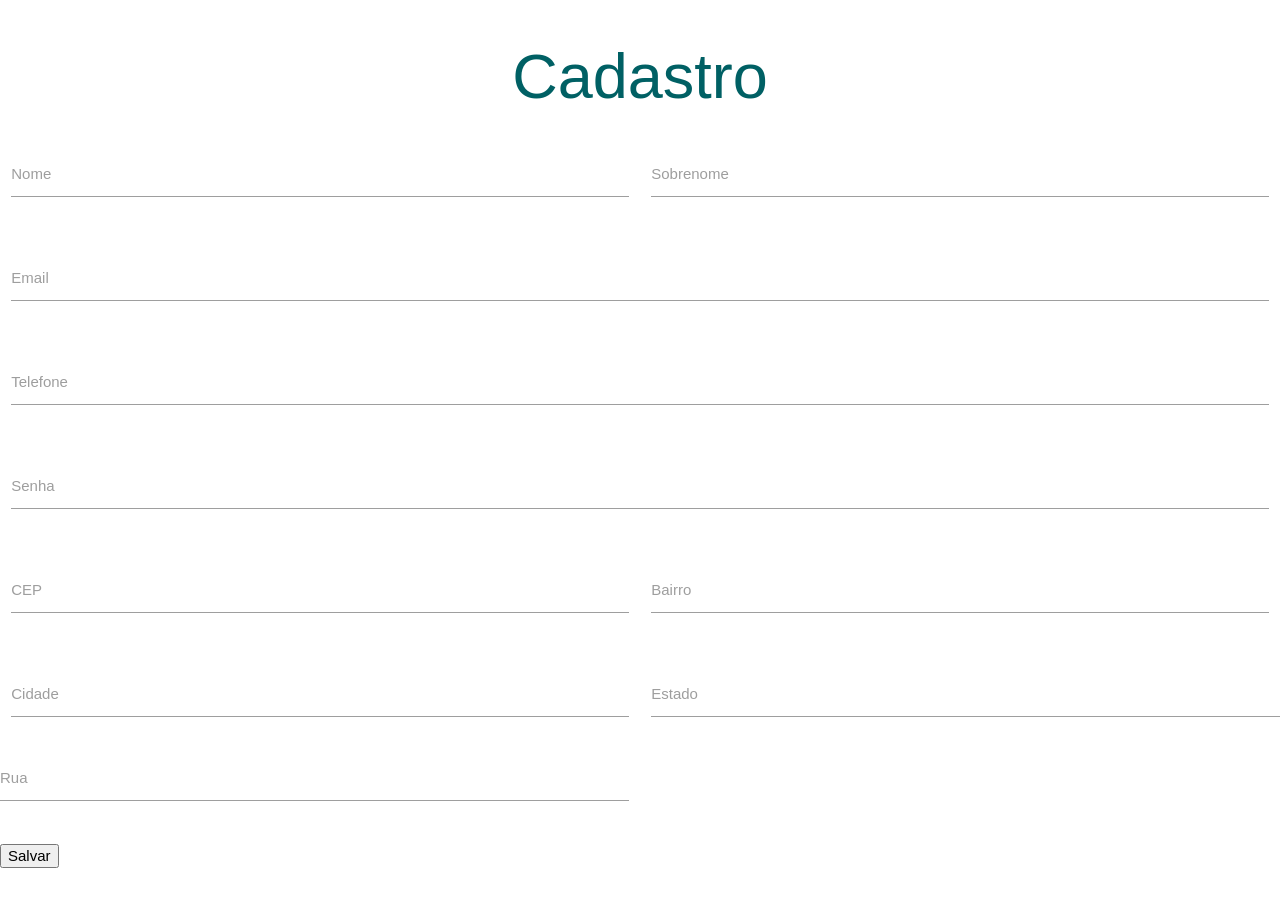
==== index.html @ 2ef568f7 "Add files via upload" ====
<!DOCTYPE html>
<html lang="en">
<head>
    <meta charset="UTF-8">
    <meta http-equiv="X-UA-Compatible" content="IE=edge">
    <meta name="viewport" content="width=device-width, initial-scale=1.0">
    <link rel="stylesheet" href="css/materialize.css">
    <link rel="stylesheet" href="css/materialize.min.css">
    <title>Cadastro</title>
</head>
<body>
    <h1 class="h1"> Cadastro </h1>
    <div class="row">
        <form id="dataForm" class="col s12">
            <div class="row">
                <div class="input-field col s6">
                    <input id="first_name" type="text" class="validate">
                    <label for="first_name" class="active">Nome</label>
                </div>
                <div class="input-field col s6">
                    <input id="last_name" type="text" class="validate">
                    <label for="last_name" class="active">Sobrenome</label>
                </div>
            </div>
            <div class="row">
                <div class="input-field col s12">
                    <input id="email" type="email" class="validate">
                    <label for="email" class="active">Email</label>
                </div>
            </div>
            <div class="row">
                <div class="input-field col s12">
                    <input id="telefone" type="tel" class="validate">
                    <label for="telefone" class="active">Telefone</label>
                </div>
            </div>
            <div class="row">
              <div class="input-field col s12">
                  <input id="password" type="password" class="validate">
                  <label for="password" class="active">Senha</label>
              </div>
          </div>
            <div class="row">
                <div class="input-field col s6">
                    <input type="text" name="cep" id="cep">
                    <label for="cep">CEP</label>
                </div>
                <div class="input-field col s6">
                    <input id="bairro" type="text" name="bairro">
                    <label for="bairro">Bairro</label>
                </div>
            </div>
            <div class="row">
              <div class="input-field col s6">
                  <input id="cidade" type="text" name="cidade">
                  <label for="cidade">Cidade</label>
              </div>
            <div class="row">
                <div class="input-field col s6">
                    <input id="estado" type="text" name="estado">
                    <label for="estado">Estado</label>
                </div>
                <div class="input-field col s6">
                    <label for="rua">Rua</label>
                    <input id="rua" type="text" name="rua">
                </div>
            </div>
            <input id="botao" type="submit" value="Salvar" src="login.html">
        </form>
    </div>
    <div id="welcome">
        <span id="username"></span>
    </div>
    <script src="js/materialize.js"></script>
    <script src="js/materialize.min.js"></script>
<script>
   
    document.getElementById("dataForm").addEventListener("submit", function(event) {
        event.preventDefault(); 
       
        var nome = document.getElementById("first_name").value;
        var email = document.getElementById("email").value;
        var telefone = document.getElementById("telefone").value;
        var senha = document.getElementById("password").value;
        var cep = document.getElementById("cep").value;
        var bairro = document.getElementById("bairro").value;
        var cidade = document.getElementById("cidade").value;
        var estado = document.getElementById("estado").value;
        var rua = document.getElementById("rua").value;

        localStorage.setItem("nome", nome);
        localStorage.setItem("email", email);
        localStorage.setItem("telefone", telefone);
        localStorage.setItem("password", senha);
        localStorage.setItem("cep", cep);
        localStorage.setItem("bairro", bairro);
        localStorage.setItem("cidade", cidade);
        localStorage.setItem("estado", estado);
        localStorage.setItem("rua", rua);

       
        sessionStorage.setItem("nome", nome);
        sessionStorage.setItem("email", email);
        sessionStorage.setItem("telefone", telefone);
        sessionStorage.setItem("password", senha);
        sessionStorage.setItem("cep", cep);
        sessionStorage.setItem("bairro", bairro);
        sessionStorage.setItem("cidade", cidade);
        sessionStorage.setItem("estado", estado);
        sessionStorage.setItem("rua", rua);

        alert("Dados salvos com sucesso!");
        document.getElementById("dataForm").reset();
    });

   
    document.getElementById("first_name").value = localStorage.getItem("nome") || "";
    document.getElementById("email").value = localStorage.getItem("email") || "";
    document.getElementById("telefone").value = localStorage.getItem("telefone") || "";
    document.getElementById("password").value = localStorage.getItem("password") || "";
    document.getElementById("cep").value = localStorage.getItem("cep") || "";
    document.getElementById("bairro").value = localStorage.getItem("bairro") || "";
    document.getElementById("cidade").value = localStorage.getItem("cidade") || "";
    document.getElementById("estado").value = localStorage.getItem("estado") || "";
    document.getElementById("rua").value = localStorage.getItem("rua") || "";

    


    const dataForm = document.querySelector("dataForm")
    const welcomeContainer = document.querySelector("welcome")
    const logoutBtn = document.querySelector("#logout")



   

   

    
</script>
<script src="Consultacep.js"></script>
</body>
</html>
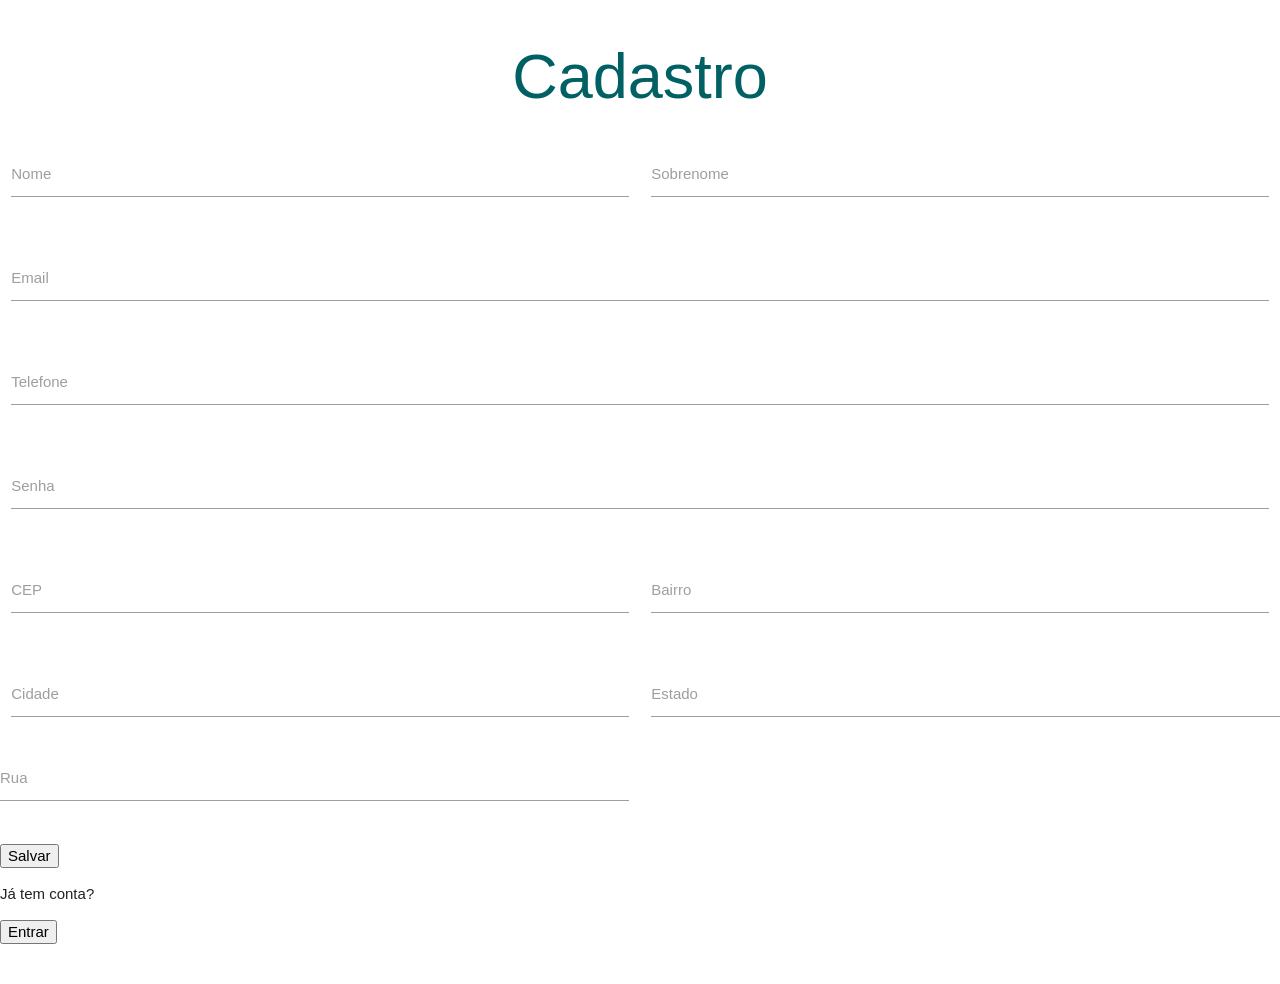
==== commit d2e097c1: "Add files via upload" ====
--- a/index.html
+++ b/index.html
@@ -65,7 +65,9 @@
                     <input id="rua" type="text" name="rua">
                 </div>
             </div>
-            <input id="botao" type="submit" value="Salvar" src="login.html">
+            <input id="botao" type="submit" value="Salvar">
+            <p>Já tem conta?</p>
+            <button type="button" onclick="window.location.href='login.html'">Entrar</button>
         </form>
     </div>
     <div id="welcome">
